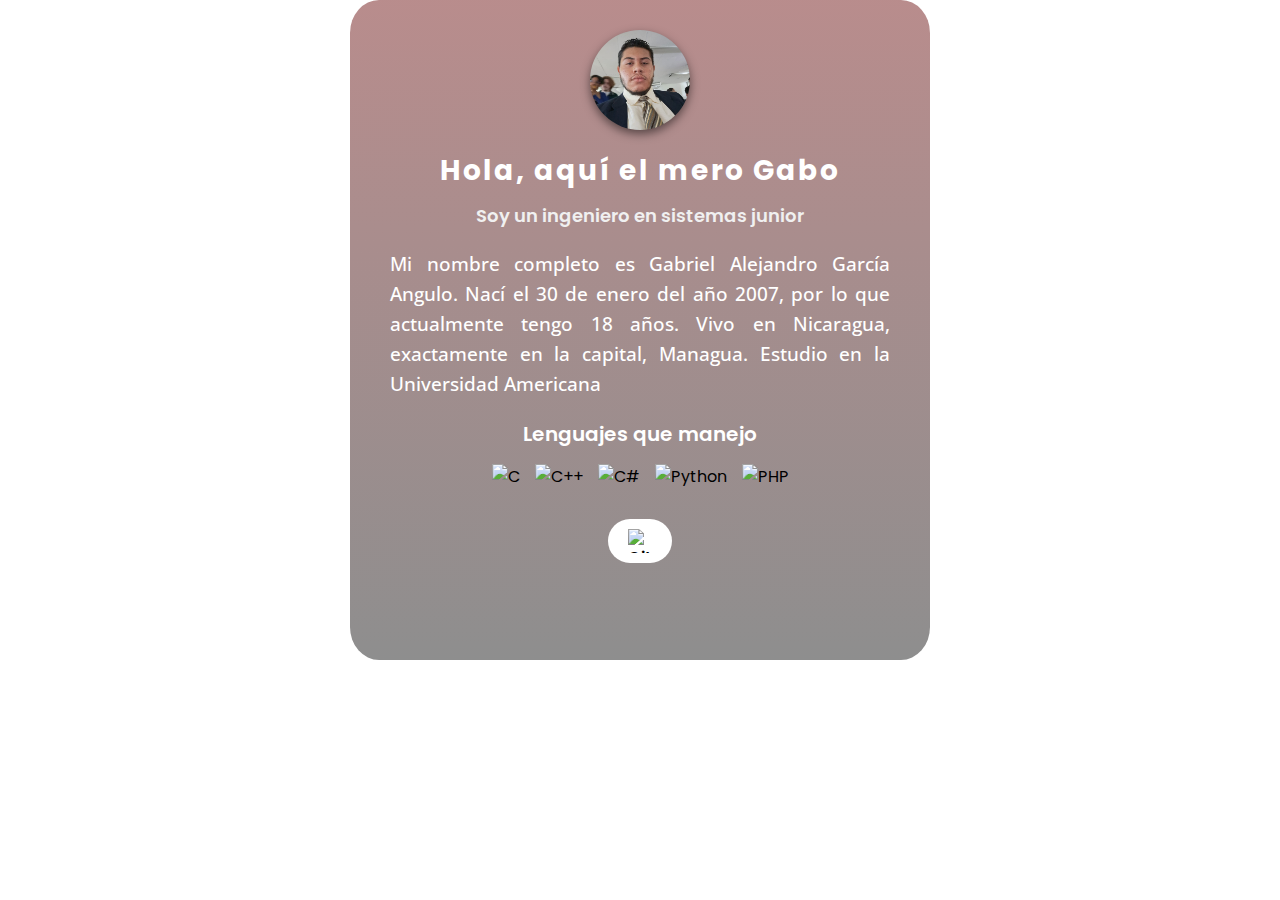
==== index.html @ 3057f655 "cambios y verificando" ====
<!DOCTYPE html>
<html lang="en">
<head>
    <meta charset="UTF-8">
    <meta name="viewport" content="width=device-width, initial-scale=1.0">
    <title>Card presentacion</title>
    <link rel="stylesheet" href="styles/card.css">
</head>
<body>
    <div class="card">

        <div class="card__img">
            
        </div>

        <div class="card__title">
            <h1 class="title__name">Hola, aquí el mero Gabo</h1>
            <h2 class="title__job">Soy un ingeniero en sistemas junior</h2>
        </div>        

        <div class="card__text">
            <p>Mi nombre completo es Gabriel Alejandro García Angulo. Nací el 30 de enero del año 2007, por lo que actualmente
                tengo 18 años. Vivo en Nicaragua, exactamente en la capital, Managua. Estudio en la Universidad Americana </p>
        </div>

        <div class="card__skills">
            <h3 class="skills__title">Lenguajes que manejo</h3>
            <div class="skills__list">
                <div class="skill">
                    <img src="https://cdn.jsdelivr.net/gh/devicons/devicon/icons/c/c-original.svg" alt="C">
                </div>
                <div class="skill">
                    <img src="https://cdn.jsdelivr.net/gh/devicons/devicon/icons/cplusplus/cplusplus-original.svg" alt="C++">
                </div>
                <div class="skill">
                    <img src="https://cdn.jsdelivr.net/gh/devicons/devicon/icons/csharp/csharp-original.svg" alt="C#">
                </div>
                <div class="skill">
                    <img src="https://cdn.jsdelivr.net/gh/devicons/devicon/icons/python/python-original.svg" alt="Python">
                </div>
                <div class="skill">
                    <img src="https://cdn.jsdelivr.net/gh/devicons/devicon/icons/php/php-original.svg" alt="PHP">
                </div>
            </div>
        </div>        

        <div class="github__button">
            <a href="https://github.com/THEGABOALE" target="_blank" class="github__link">
                <img src="https://cdn-icons-png.flaticon.com/512/25/25231.png" alt="GitHub" class="github__icon">
            </a>
        </div>
    </div>
</body>
</html>
---- styles/card.css ----
@import url('https://fonts.googleapis.com/css2?family=Poppins:wght@300&display=swap');
@import url('https://fonts.googleapis.com/css2?family=Open+Sans:wght@300&family=Poppins:wght@400;600&display=swap');

body{
    margin: 0;
    padding: 0;
    box-sizing: border-box;
    font-family: 'Poppins', sans-serif;
}

.card{
    background-image: linear-gradient(rgba(118, 32, 32, 0.514), rgba(0, 0, 0, 0.442)), url(https://images.unsplash.com/photo-1501862700950-18382cd41497?q=80&w=2019&auto=format&fit=crop&ixlib=rb-4.0.3&ixid=M3wxMjA3fDB8MHxwaG90by1wYWdlfHx8fGVufDB8fHx8fA%3D%3D);
    padding: 80px 40px;
    margin: auto;
    width: 500px;
    height: 500px;
    background-repeat: no-repeat;
    background-size: cover;
    background-position: center;
    border-radius: 5%;
}

.card__img{
    background-color: orange;
    width: 100px;
    height: 100px;
    border-radius: 50%;
    background-image: url(../img/elegancia.jpg);
    background-size: cover;
    background-position: center;
    margin: -50px auto 20px auto;
    box-shadow: 0 4px 10px rgba(0, 0, 0, 0.5);
}

.card__title{
    text-align: center;
    color: white;
    margin-bottom: 20px;
}

.title__name{
    font-size: 28px;
    font-weight: 700;  
    letter-spacing: 2px;
    margin: 0;
}

.title__job{
    font-size: 18px;
    font-weight: 600;
    margin-top: 10px;
    color: #f0f0f0;
}

.card__text{
    color: white;
    font-size: 19px;
    font-family: 'Open Sans';
    line-height: 30px;
    font-weight: 500;
    text-align: justify;
}

.card__skills {
    margin-top: 20px;
    text-align: center;
}

.skills__title {
    color: white;
    font-size: 20px;
    font-weight: 600;
    margin-bottom: 15px;
}

.skills__list {
    display: flex;
    justify-content: center;
    flex-wrap: wrap;
    gap: 15px;
}

.skill img {
    width: 40px;
    height: 40px;
    transition: transform 0.3s ease;
}

.skill img:hover {
    transform: scale(1.2);
}

.github__button {
    margin-top: 30px;
    text-align: center;
}

.github__link {
    display: inline-flex;
    align-items: center;
    gap: 10px;
    background-color: #fff;
    color: #000;
    padding: 10px 20px;
    border-radius: 30px;
    font-weight: 600;
    text-decoration: none;
    transition: all 0.3s ease;
    font-family: 'Poppins', sans-serif;
}

.github__icon {
    width: 24px;
    height: 24px;
}

.github__link:hover {
    background-color: #000;
    color: #fff;
    transform: translateY(-3px);
}

.github__link:hover .github__icon {
    filter: invert(1);
}
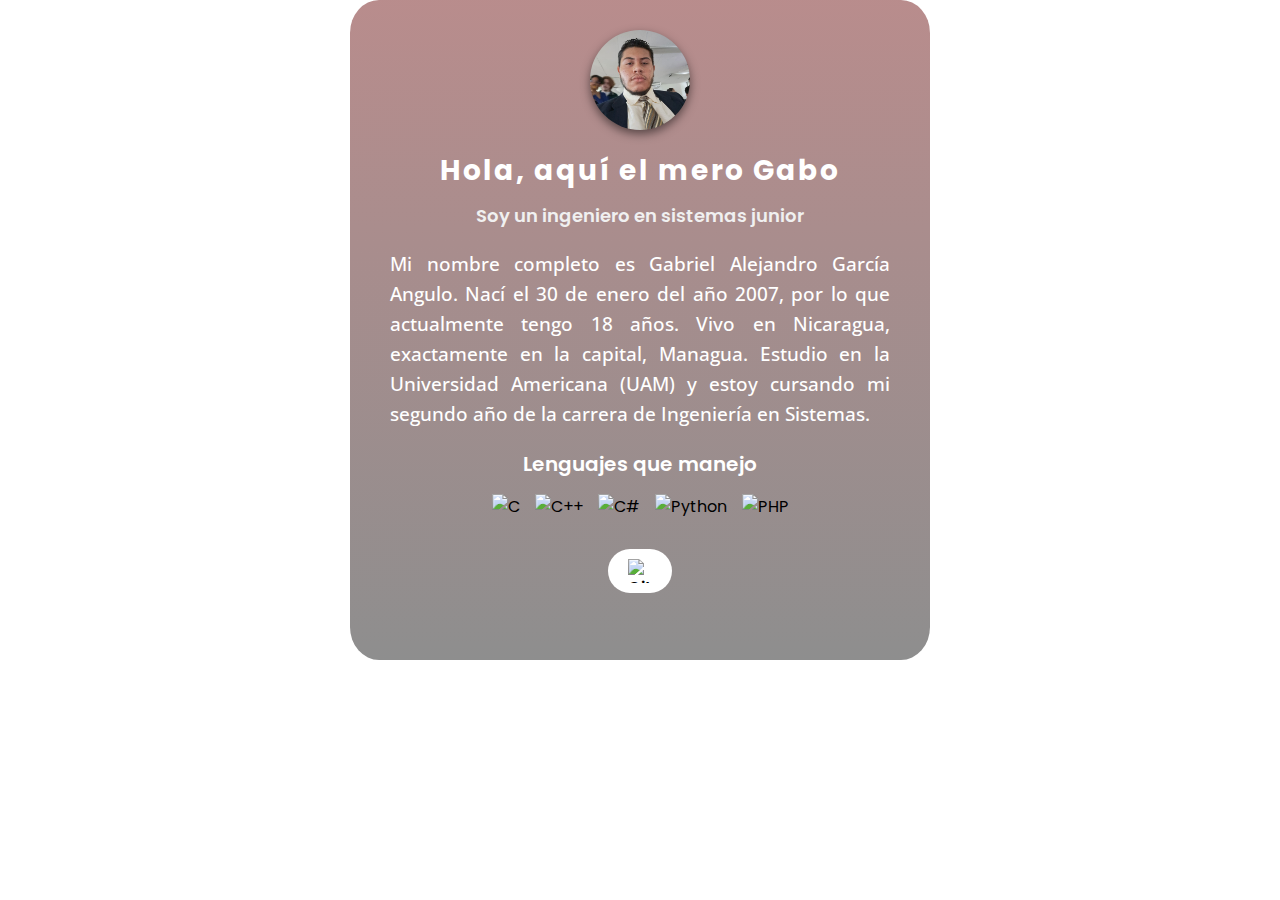
==== commit 1a18971b: "cambio dentro del texto" ====
--- a/index.html
+++ b/index.html
@@ -20,7 +20,8 @@
 
         <div class="card__text">
             <p>Mi nombre completo es Gabriel Alejandro García Angulo. Nací el 30 de enero del año 2007, por lo que actualmente
-                tengo 18 años. Vivo en Nicaragua, exactamente en la capital, Managua. Estudio en la Universidad Americana </p>
+                tengo 18 años. Vivo en Nicaragua, exactamente en la capital, Managua. Estudio en la Universidad Americana (UAM) y
+                estoy cursando mi segundo año de la carrera de Ingeniería en Sistemas.</p>
         </div>
 
         <div class="card__skills">
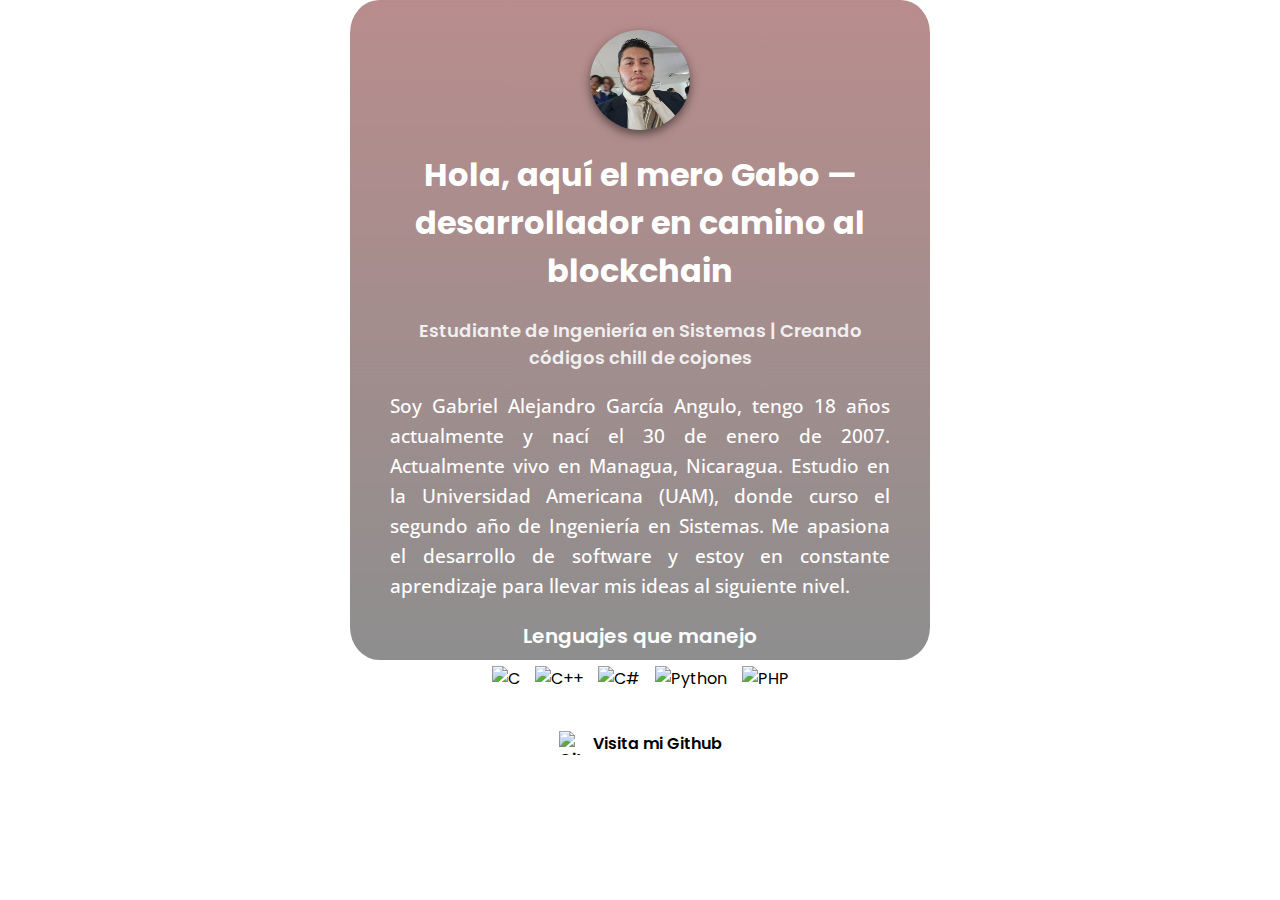
==== commit 034b10c3: "terminado" ====
--- a/index.html
+++ b/index.html
@@ -14,14 +14,16 @@
         </div>
 
         <div class="card__title">
-            <h1 class="title__name">Hola, aquí el mero Gabo</h1>
-            <h2 class="title__job">Soy un ingeniero en sistemas junior</h2>
-        </div>        
+            <h1>Hola, aquí el mero Gabo — <span class="highlight">desarrollador en camino al blockchain</span></h1>
+            <h2 class="title__job">Estudiante de Ingeniería en Sistemas | <span class="highlight">Creando códigos chill de cojones</span></h2>
+        </div>     
 
         <div class="card__text">
-            <p>Mi nombre completo es Gabriel Alejandro García Angulo. Nací el 30 de enero del año 2007, por lo que actualmente
-                tengo 18 años. Vivo en Nicaragua, exactamente en la capital, Managua. Estudio en la Universidad Americana (UAM) y
-                estoy cursando mi segundo año de la carrera de Ingeniería en Sistemas.</p>
+            <p>Soy Gabriel Alejandro García Angulo, tengo 18 años actualmente y nací el 30 de enero de 2007. 
+                Actualmente vivo en Managua, Nicaragua. Estudio en la Universidad Americana (UAM), donde curso el segundo año 
+                de Ingeniería en Sistemas. Me apasiona el desarrollo de software y estoy en constante aprendizaje para llevar mis 
+                ideas al siguiente nivel.
+            </p>
         </div>
 
         <div class="card__skills">
@@ -48,6 +50,7 @@
         <div class="github__button">
             <a href="https://github.com/THEGABOALE" target="_blank" class="github__link">
                 <img src="https://cdn-icons-png.flaticon.com/512/25/25231.png" alt="GitHub" class="github__icon">
+                Visita mi Github
             </a>
         </div>
     </div>
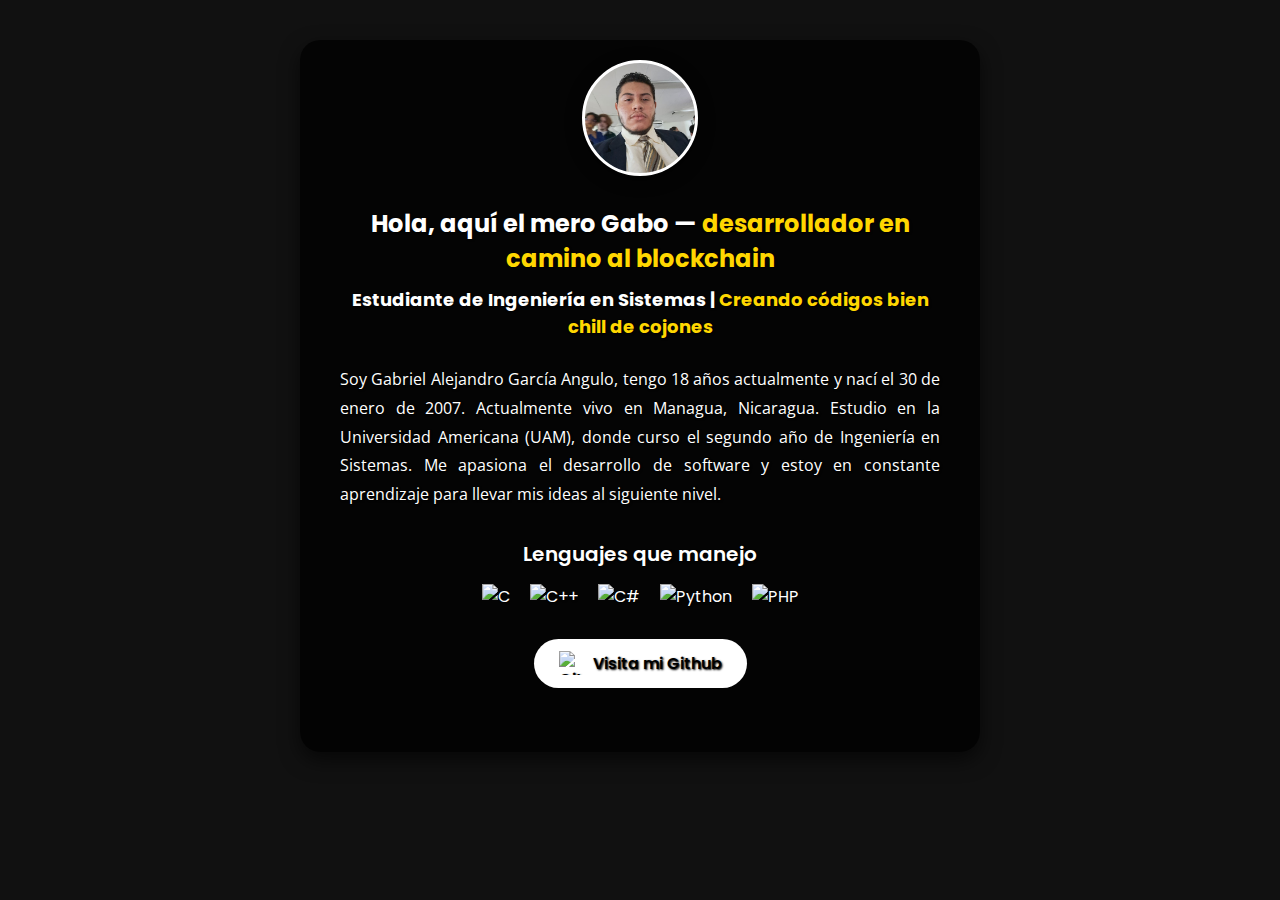
==== commit 44a1a3db: "corrigiendo" ====
--- a/index.html
+++ b/index.html
@@ -3,11 +3,11 @@
 <head>
     <meta charset="UTF-8">
     <meta name="viewport" content="width=device-width, initial-scale=1.0">
-    <title>Card presentacion</title>
+    <title>Tarjeta de presentación</title>
     <link rel="stylesheet" href="styles/card.css">
 </head>
 <body>
-    <div class="card">
+    <div id="card" class="card">
 
         <div class="card__img">
             
@@ -15,7 +15,7 @@
 
         <div class="card__title">
             <h1>Hola, aquí el mero Gabo — <span class="highlight">desarrollador en camino al blockchain</span></h1>
-            <h2 class="title__job">Estudiante de Ingeniería en Sistemas | <span class="highlight">Creando códigos chill de cojones</span></h2>
+            <h2 class="title__job">Estudiante de Ingeniería en Sistemas | <span class="highlight">Creando códigos bien chill de cojones</span></h2>
         </div>     
 
         <div class="card__text">
--- a/styles/card.css
+++ b/styles/card.css
@@ -1,125 +1,125 @@
-@import url('https://fonts.googleapis.com/css2?family=Poppins:wght@300&display=swap');
-@import url('https://fonts.googleapis.com/css2?family=Open+Sans:wght@300&family=Poppins:wght@400;600&display=swap');
+@import url('https://fonts.googleapis.com/css2?family=Poppins:wght@300;400;600;700&display=swap');
+@import url('https://fonts.googleapis.com/css2?family=Open+Sans:wght@300;400;600&display=swap');
 
-body{
-    margin: 0;
-    padding: 0;
-    box-sizing: border-box;
-    font-family: 'Poppins', sans-serif;
+body {
+  margin: 0;
+  padding: 0;
+  box-sizing: border-box;
+  font-family: 'Poppins', sans-serif;
+  background-color: #111;
 }
 
-.card{
-    background-image: linear-gradient(rgba(118, 32, 32, 0.514), rgba(0, 0, 0, 0.442)), url(https://images.unsplash.com/photo-1501862700950-18382cd41497?q=80&w=2019&auto=format&fit=crop&ixlib=rb-4.0.3&ixid=M3wxMjA3fDB8MHxwaG90by1wYWdlfHx8fGVufDB8fHx8fA%3D%3D);
-    padding: 80px 40px;
-    margin: auto;
-    width: 500px;
-    height: 500px;
-    background-repeat: no-repeat;
-    background-size: cover;
-    background-position: center;
-    border-radius: 5%;
+.card {
+  background-image: linear-gradient(rgba(0, 0, 0, 0.75), rgba(0, 0, 0, 0.8)),
+    url(https://images.unsplash.com/photo-1501862700950-18382cd41497?q=80&w=2019&auto=format&fit=crop&ixlib=rb-4.0.3&ixid=M3wxMjA3fDB8MHxwaG90by1wYWdlfHx8fGVufDB8fHx8fA%3D%3D);
+  background-size: cover;
+  background-position: center;
+  border-radius: 20px;
+  padding: 100px 40px 60px 40px;
+  margin: 40px auto;
+  width: 600px;
+  max-width: 90%;
+  color: #fff;
+  text-shadow: 1px 1px 2px #000;
+  box-shadow: 0 8px 20px rgba(0, 0, 0, 0.6);
 }
 
-.card__img{
-    background-color: orange;
-    width: 100px;
-    height: 100px;
-    border-radius: 50%;
-    background-image: url(../img/elegancia.jpg);
-    background-size: cover;
-    background-position: center;
-    margin: -50px auto 20px auto;
-    box-shadow: 0 4px 10px rgba(0, 0, 0, 0.5);
+.card__img {
+  background-image: url(../img/elegancia.jpg);
+  background-size: cover;
+  background-position: center;
+  width: 110px;
+  height: 110px;
+  border-radius: 50%;
+  margin: -80px auto 30px auto;
+  box-shadow: 0 4px 15px rgba(0, 0, 0, 0.6);
+  border: 3px solid white;
 }
 
-.card__title{
-    text-align: center;
-    color: white;
-    margin-bottom: 20px;
+.card__title h1 {
+  font-size: 24px;
+  font-weight: 700;
+  text-align: center;
+  margin: 0 0 10px;
 }
 
-.title__name{
-    font-size: 28px;
-    font-weight: 700;  
-    letter-spacing: 2px;
-    margin: 0;
+.card__title h2 {
+  font-size: 18px;
+  text-align: center;
+  margin: 0 0 25px;
 }
 
-.title__job{
-    font-size: 18px;
-    font-weight: 600;
-    margin-top: 10px;
-    color: #f0f0f0;
+.highlight {
+  color: #ffd700;
+  font-weight: 700;
 }
 
-.card__text{
-    color: white;
-    font-size: 19px;
-    font-family: 'Open Sans';
-    line-height: 30px;
-    font-weight: 500;
-    text-align: justify;
+.card__text {
+  font-family: 'Open Sans', sans-serif;
+  font-size: 16px;
+  line-height: 1.8;
+  text-align: justify;
+  margin-bottom: 30px;
 }
 
 .card__skills {
-    margin-top: 20px;
-    text-align: center;
+  text-align: center;
+  margin-bottom: 20px;
 }
 
 .skills__title {
-    color: white;
-    font-size: 20px;
-    font-weight: 600;
-    margin-bottom: 15px;
+  font-size: 20px;
+  font-weight: 600;
+  margin-bottom: 15px;
 }
 
 .skills__list {
-    display: flex;
-    justify-content: center;
-    flex-wrap: wrap;
-    gap: 15px;
+  display: flex;
+  justify-content: center;
+  flex-wrap: wrap;
+  gap: 20px;
 }
 
 .skill img {
-    width: 40px;
-    height: 40px;
-    transition: transform 0.3s ease;
+  width: 45px;
+  height: 45px;
+  transition: transform 0.3s ease;
 }
 
 .skill img:hover {
-    transform: scale(1.2);
+  transform: scale(1.2);
 }
 
 .github__button {
-    margin-top: 30px;
-    text-align: center;
+  text-align: center;
+  margin-top: 30px;
 }
 
 .github__link {
-    display: inline-flex;
-    align-items: center;
-    gap: 10px;
-    background-color: #fff;
-    color: #000;
-    padding: 10px 20px;
-    border-radius: 30px;
-    font-weight: 600;
-    text-decoration: none;
-    transition: all 0.3s ease;
-    font-family: 'Poppins', sans-serif;
+  display: inline-flex;
+  align-items: center;
+  background-color: #fff;
+  color: #000;
+  font-weight: 600;
+  text-decoration: none;
+  padding: 12px 25px;
+  border-radius: 30px;
+  gap: 10px;
+  transition: all 0.3s ease;
 }
 
 .github__icon {
-    width: 24px;
-    height: 24px;
+  width: 24px;
+  height: 24px;
 }
 
 .github__link:hover {
-    background-color: #000;
-    color: #fff;
-    transform: translateY(-3px);
+  background-color: #000;
+  color: #fff;
+  transform: translateY(-3px);
 }
 
 .github__link:hover .github__icon {
-    filter: invert(1);
-}+  filter: invert(1);
+}
+
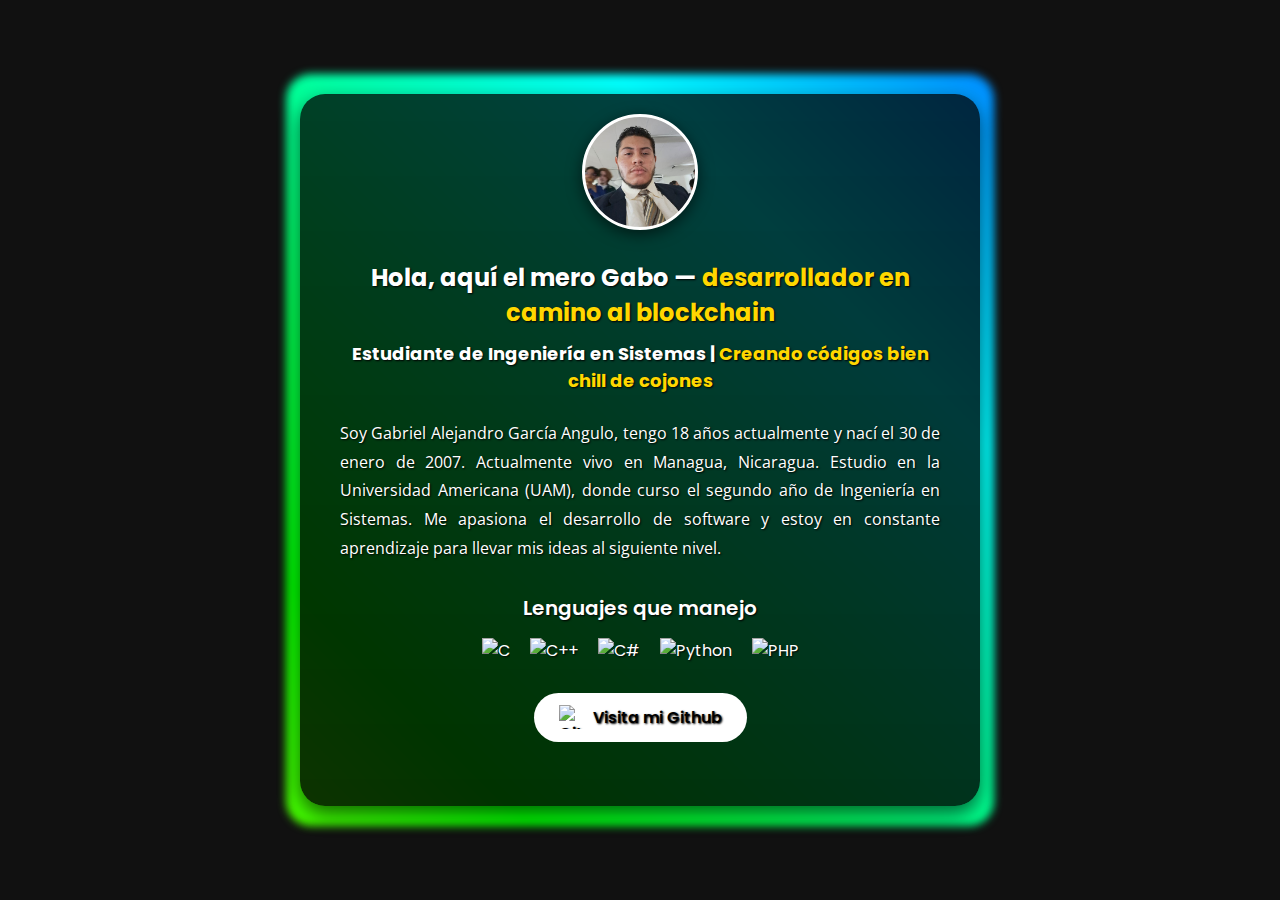
==== commit c3642adc: "terminado" ====
--- a/index.html
+++ b/index.html
@@ -5,54 +5,73 @@
     <meta name="viewport" content="width=device-width, initial-scale=1.0">
     <title>Tarjeta de presentación</title>
     <link rel="stylesheet" href="styles/card.css">
+    <link rel="stylesheet" href="styles/responsive.css">
 </head>
 <body>
-    <div id="card" class="card">
+    <div class="desktop-only">
+        <div id="card" class="card">
 
-        <div class="card__img">
-            
-        </div>
-
-        <div class="card__title">
-            <h1>Hola, aquí el mero Gabo — <span class="highlight">desarrollador en camino al blockchain</span></h1>
-            <h2 class="title__job">Estudiante de Ingeniería en Sistemas | <span class="highlight">Creando códigos bien chill de cojones</span></h2>
-        </div>     
-
-        <div class="card__text">
-            <p>Soy Gabriel Alejandro García Angulo, tengo 18 años actualmente y nací el 30 de enero de 2007. 
-                Actualmente vivo en Managua, Nicaragua. Estudio en la Universidad Americana (UAM), donde curso el segundo año 
-                de Ingeniería en Sistemas. Me apasiona el desarrollo de software y estoy en constante aprendizaje para llevar mis 
-                ideas al siguiente nivel.
-            </p>
-        </div>
-
-        <div class="card__skills">
-            <h3 class="skills__title">Lenguajes que manejo</h3>
-            <div class="skills__list">
-                <div class="skill">
-                    <img src="https://cdn.jsdelivr.net/gh/devicons/devicon/icons/c/c-original.svg" alt="C">
+            <div class="card__img">
+                
+            </div>
+    
+            <div class="card__title">
+                <h1>Hola, aquí el mero Gabo — <span class="highlight">desarrollador en camino al blockchain</span></h1>
+                <h2 class="title__job">Estudiante de Ingeniería en Sistemas | <span class="highlight">Creando códigos bien chill de cojones</span></h2>
+            </div>     
+    
+            <div class="card__text">
+                <p>Soy Gabriel Alejandro García Angulo, tengo 18 años actualmente y nací el 30 de enero de 2007. 
+                    Actualmente vivo en Managua, Nicaragua. Estudio en la Universidad Americana (UAM), donde curso el segundo año 
+                    de Ingeniería en Sistemas. Me apasiona el desarrollo de software y estoy en constante aprendizaje para llevar mis 
+                    ideas al siguiente nivel.
+                </p>
+            </div>
+    
+            <div class="card__skills">
+                <h3 class="skills__title">Lenguajes que manejo</h3>
+                <div class="skills__list">
+                    <div class="skill">
+                        <img src="https://cdn.jsdelivr.net/gh/devicons/devicon/icons/c/c-original.svg" alt="C">
+                    </div>
+                    <div class="skill">
+                        <img src="https://cdn.jsdelivr.net/gh/devicons/devicon/icons/cplusplus/cplusplus-original.svg" alt="C++">
+                    </div>
+                    <div class="skill">
+                        <img src="https://cdn.jsdelivr.net/gh/devicons/devicon/icons/csharp/csharp-original.svg" alt="C#">
+                    </div>
+                    <div class="skill">
+                        <img src="https://cdn.jsdelivr.net/gh/devicons/devicon/icons/python/python-original.svg" alt="Python">
+                    </div>
+                    <div class="skill">
+                        <img src="https://cdn.jsdelivr.net/gh/devicons/devicon/icons/php/php-original.svg" alt="PHP">
+                    </div>
                 </div>
-                <div class="skill">
-                    <img src="https://cdn.jsdelivr.net/gh/devicons/devicon/icons/cplusplus/cplusplus-original.svg" alt="C++">
-                </div>
-                <div class="skill">
-                    <img src="https://cdn.jsdelivr.net/gh/devicons/devicon/icons/csharp/csharp-original.svg" alt="C#">
-                </div>
-                <div class="skill">
-                    <img src="https://cdn.jsdelivr.net/gh/devicons/devicon/icons/python/python-original.svg" alt="Python">
-                </div>
-                <div class="skill">
-                    <img src="https://cdn.jsdelivr.net/gh/devicons/devicon/icons/php/php-original.svg" alt="PHP">
-                </div>
+            </div>        
+    
+            <div class="github__button">
+                <a href="https://github.com/THEGABOALE" target="_blank" class="github__link">
+                    <img src="https://cdn-icons-png.flaticon.com/512/25/25231.png" alt="GitHub" class="github__icon">
+                    Visita mi Github
+                </a>
             </div>
-        </div>        
-
-        <div class="github__button">
-            <a href="https://github.com/THEGABOALE" target="_blank" class="github__link">
-                <img src="https://cdn-icons-png.flaticon.com/512/25/25231.png" alt="GitHub" class="github__icon">
-                Visita mi Github
-            </a>
         </div>
     </div>
+    <div class="mobile-only">
+        <div id="card" class="card">
+            <div class="card__img"></div>
+            <div class="card__title">
+                <h1>Hola, soy Gabo — <span class="highlight">un tío chill de cojones</span></h1>
+                <h2 class="title__job">Estudiante de Sistemas | <span class="highlight">Desarrollador</span></h2>
+            </div>
+            <div class="github__button">
+                <a href="https://github.com/THEGABOALE" target="_blank" class="github__link">
+                    <img src="https://cdn-icons-png.flaticon.com/512/25/25231.png" alt="GitHub" class="github__icon">
+                    Visita mi Github
+                </a>
+            </div>
+        </div>
+    </div>
+    <script src="scripts/animacion.js"></script>
 </body>
 </html>--- a/styles/card.css
+++ b/styles/card.css
@@ -7,6 +7,10 @@
   box-sizing: border-box;
   font-family: 'Poppins', sans-serif;
   background-color: #111;
+  display: flex;
+  justify-content: center;
+  align-items: center;
+  min-height: 100vh;
 }
 
 .card {
@@ -123,3 +127,44 @@
   filter: invert(1);
 }
 
+.card-wrapper {
+    position: relative;
+    display: flex;
+    justify-content: center;
+    align-items: center;
+    padding: 0 8px;
+}
+  
+.card-border {
+    position: absolute;
+    inset: 20px;
+    left: -6px;
+    right: -6px;
+    border-radius: 25px;
+    z-index: 0;
+    background: linear-gradient(45deg, red, orange, yellow, lime, cyan, blue, magenta, red);
+    background-size: 400% 400%;
+    animation: borderAnimation 10s linear infinite;
+    filter: blur(4px);
+    pointer-events: none;
+    z-index: 0;
+}
+  
+#card {
+    position: relative;
+    z-index: 1;
+    border-radius: 25px;
+}
+
+@keyframes borderAnimation {
+    0% {
+      background-position: 0% 50%;
+    }
+    50% {
+      background-position: 100% 50%;
+    }
+    100% {
+      background-position: 0% 50%;
+    }
+  }
+  --- a/styles/responsive.css
+++ b/styles/responsive.css
@@ -0,0 +1,58 @@
+/* Ajustes de visibilidad */
+.desktop-only {
+    display: block;
+}
+
+.mobile-only {
+    display: none;
+}
+
+@media (max-width: 768px) {
+    .desktop-only {
+        display: none;
+    }
+
+    .mobile-only {
+        display: block;
+    }
+
+    .card {
+        padding: 30px 15px;
+        margin: 15px auto;
+        max-width: 400px;
+    }
+
+    .card__title h1 {
+        font-size: 16px;
+    }
+
+    .card__title h2 {
+        font-size: 12px;
+    }
+
+    .card__text {
+        font-size: 12px;
+        margin-bottom: 15px;
+    }
+
+    .skills__list {
+        gap: 8px;
+    }
+
+    .skill img {
+        width: 25px;
+        height: 25px;
+    }
+
+    .github__link {
+        padding: 8px 15px;
+        font-size: 12px;
+    }
+}
+
+@media (max-width: 480px) {
+    .card {
+        padding: 20px 10px;
+        max-width: 320px; /* Ajustado para celulares más pequeños */
+    }
+}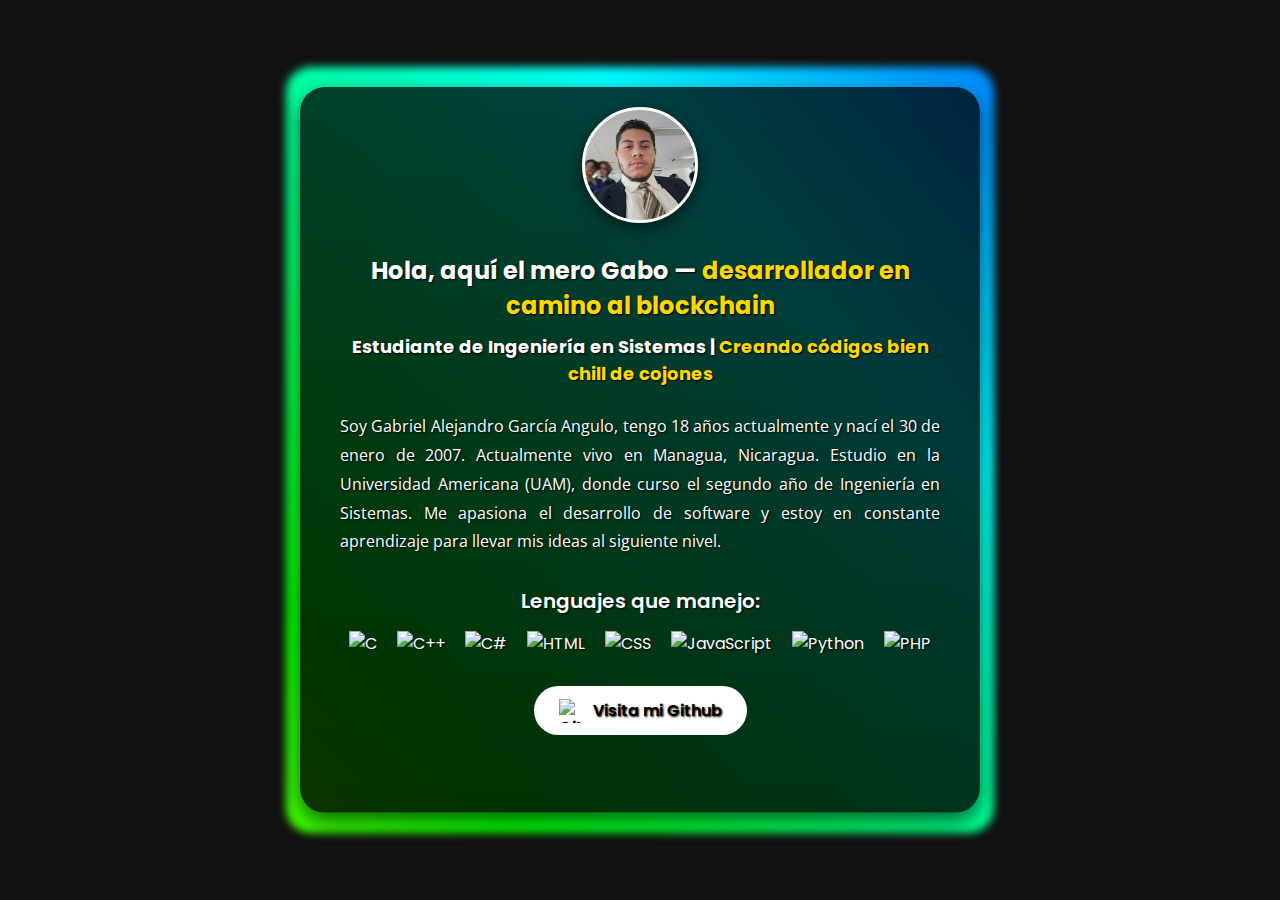
==== commit a14013dd: "terminal" ====
--- a/index.html
+++ b/index.html
@@ -29,7 +29,7 @@
             </div>
     
             <div class="card__skills">
-                <h3 class="skills__title">Lenguajes que manejo</h3>
+                <h3 class="skills__title">Lenguajes que manejo:</h3>
                 <div class="skills__list">
                     <div class="skill">
                         <img src="https://cdn.jsdelivr.net/gh/devicons/devicon/icons/c/c-original.svg" alt="C">
@@ -39,6 +39,15 @@
                     </div>
                     <div class="skill">
                         <img src="https://cdn.jsdelivr.net/gh/devicons/devicon/icons/csharp/csharp-original.svg" alt="C#">
+                    </div>
+                    <div class="skill">
+                        <img src="https://cdn.jsdelivr.net/gh/devicons/devicon/icons/html5/html5-original.svg" alt="HTML">
+                      </div>
+                    <div class="skill">
+                        <img src="https://cdn.jsdelivr.net/gh/devicons/devicon/icons/css3/css3-original.svg" alt="CSS">
+                    </div>
+                    <div class="skill">
+                        <img src="https://cdn.jsdelivr.net/gh/devicons/devicon/icons/javascript/javascript-original.svg" alt="JavaScript">
                     </div>
                     <div class="skill">
                         <img src="https://cdn.jsdelivr.net/gh/devicons/devicon/icons/python/python-original.svg" alt="Python">
@@ -55,6 +64,11 @@
                     Visita mi Github
                 </a>
             </div>
+            
+            <section class="card__terminal">
+                <pre class="terminal" id="terminal-output"></pre>
+            </section>
+              
         </div>
     </div>
     <div class="mobile-only">
--- a/styles/card.css
+++ b/styles/card.css
@@ -166,5 +166,4 @@
     100% {
       background-position: 0% 50%;
     }
-  }
-  +  }--- a/styles/responsive.css
+++ b/styles/responsive.css
@@ -1,4 +1,3 @@
-/* Ajustes de visibilidad */
 .desktop-only {
     display: block;
 }
@@ -53,6 +52,6 @@
 @media (max-width: 480px) {
     .card {
         padding: 20px 10px;
-        max-width: 320px; /* Ajustado para celulares más pequeños */
+        max-width: 320px;
     }
 }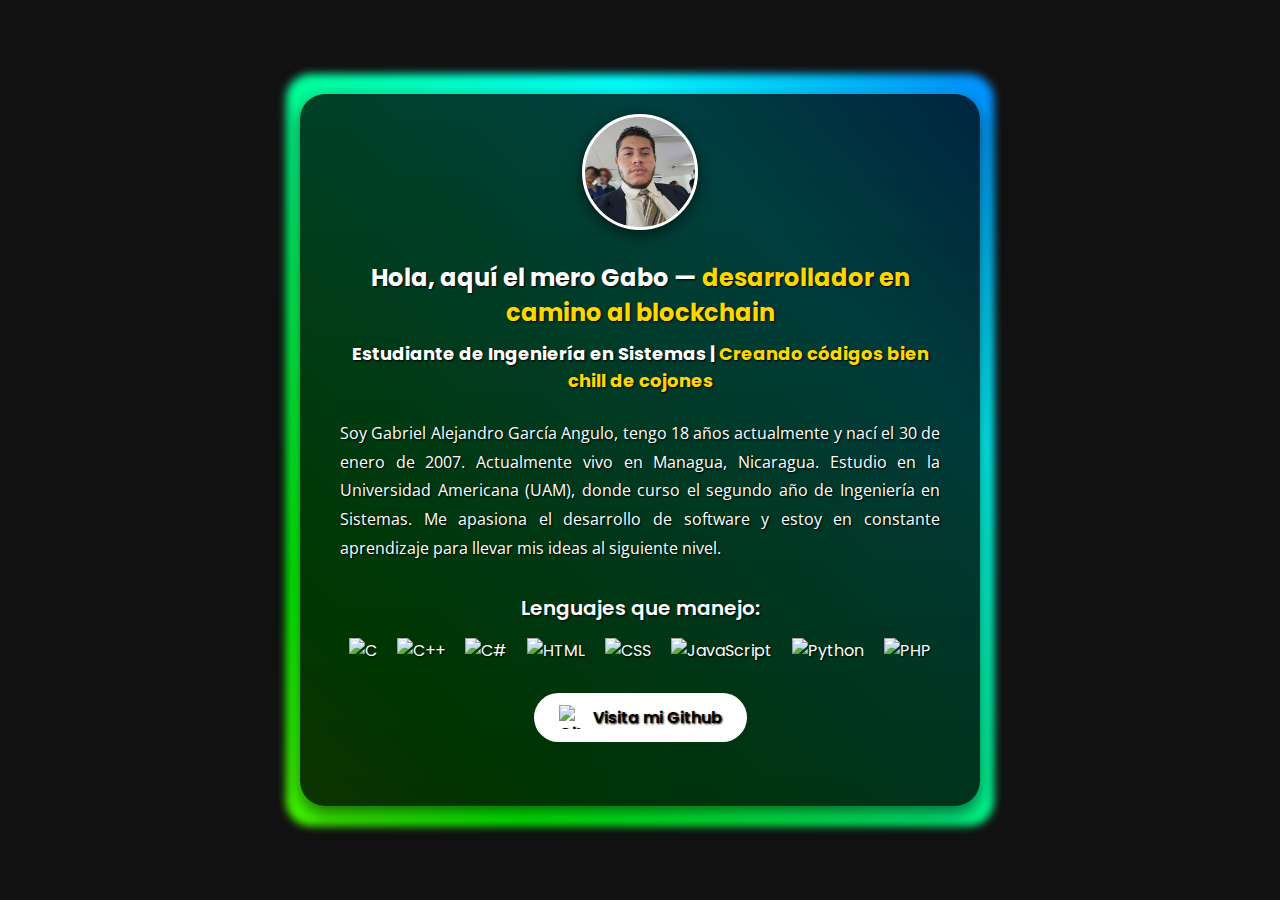
==== commit ea0135b6: "ajustado" ====
--- a/index.html
+++ b/index.html
@@ -64,11 +64,6 @@
                     Visita mi Github
                 </a>
             </div>
-            
-            <section class="card__terminal">
-                <pre class="terminal" id="terminal-output"></pre>
-            </section>
-              
         </div>
     </div>
     <div class="mobile-only">
